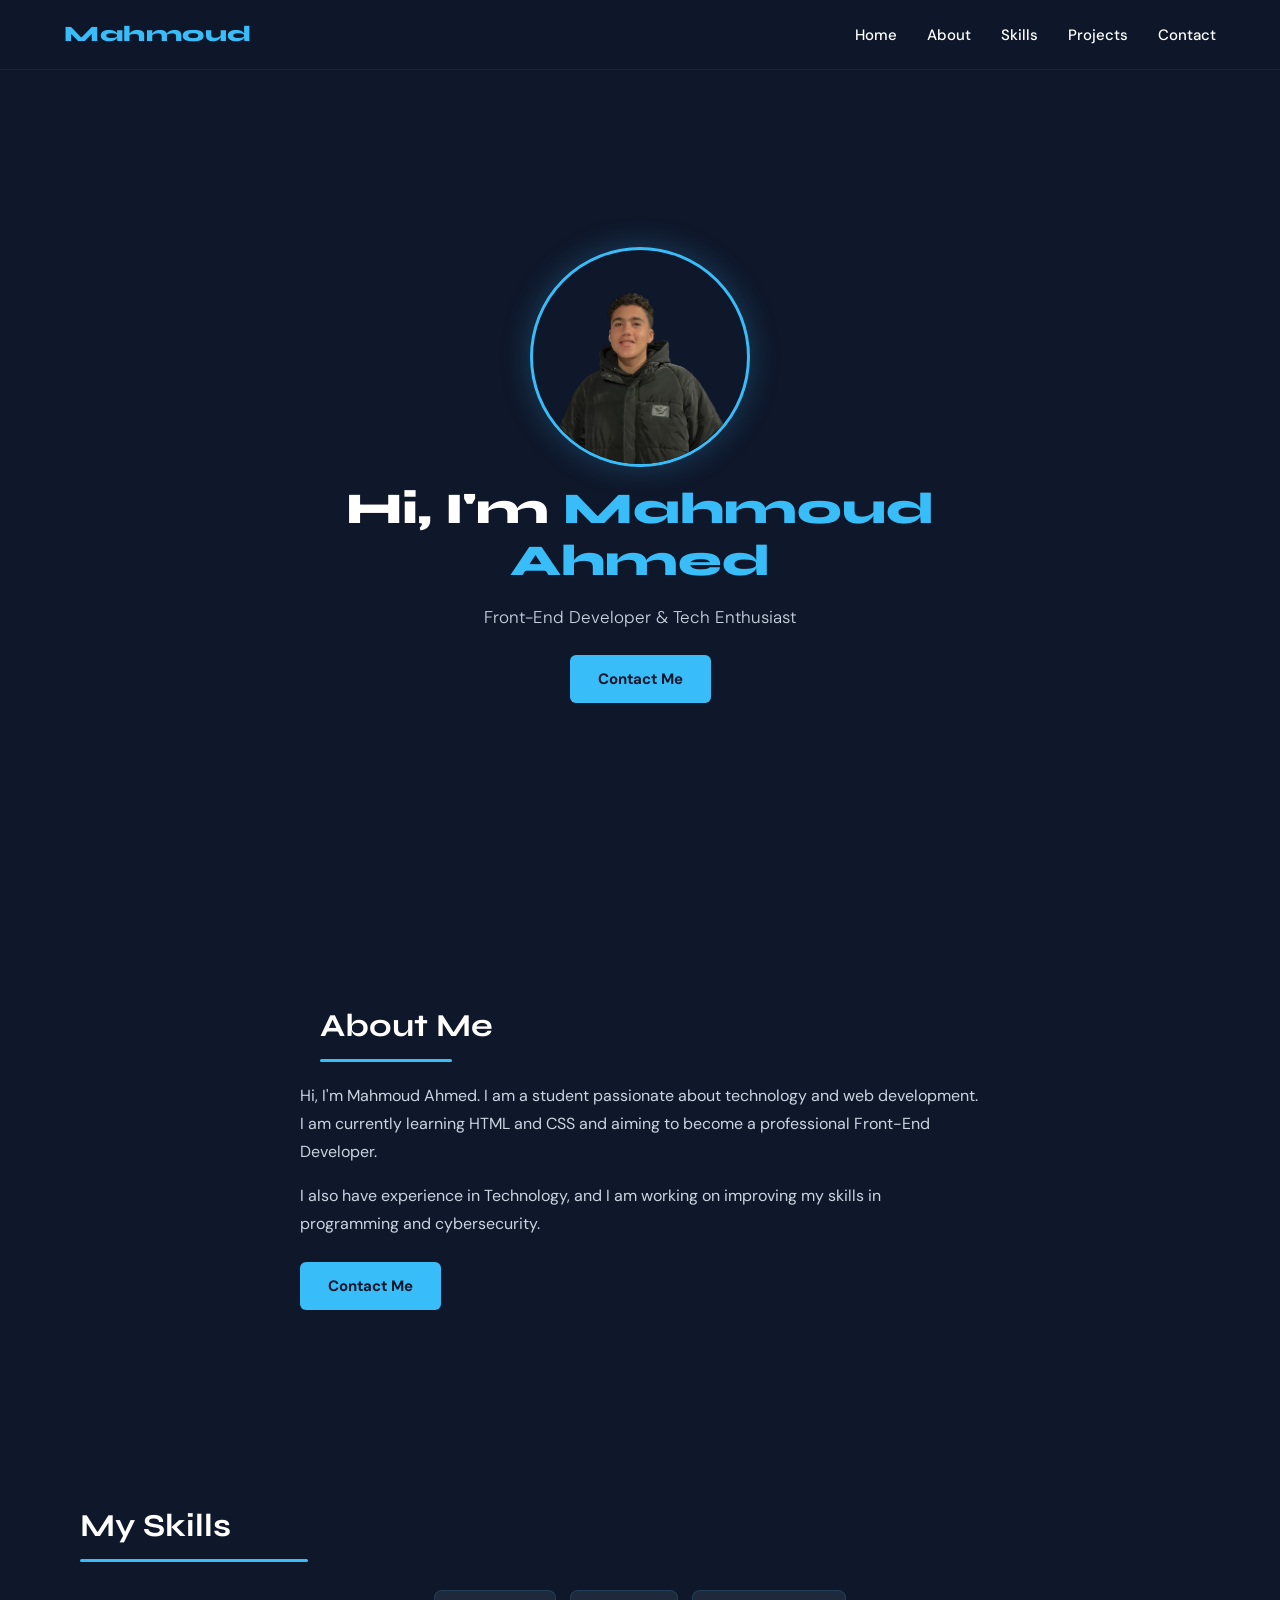
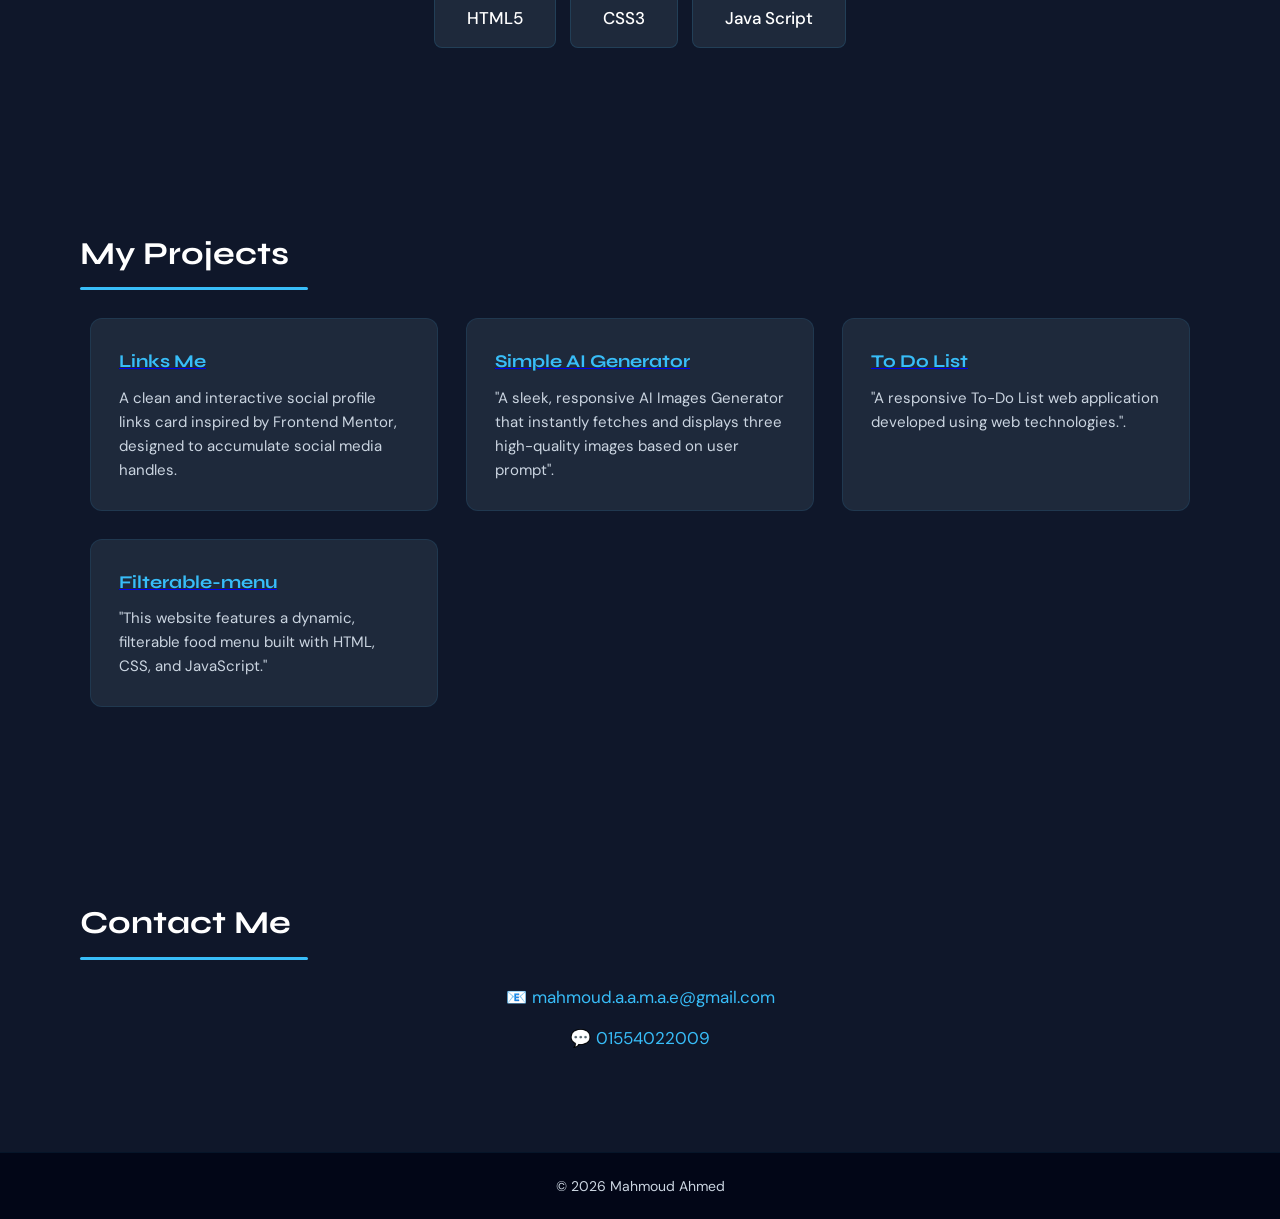
==== Portfolio/index.html @ 6e29f321 "Add files via upload" ====
<!DOCTYPE html>
<html lang="en">

<head>
  <meta charset="UTF-8">
  <meta name="viewport" content="width=device-width, initial-scale=1.0">
  <title>Mahmoud Portfolio</title>
  <link rel="preconnect" href="https://fonts.googleapis.com">
  <link rel="preconnect" href="https://fonts.gstatic.com" crossorigin>
  <link
    href="https://fonts.googleapis.com/css2?family=Syne:wght@400;600;700;800&family=DM+Sans:wght@300;400;500&display=swap"
    rel="stylesheet">
  <link rel="stylesheet" href="style.css">
</head>

<body>

  <!-- Navbar -->
  <nav id="navbar">
    <a href="#hero" class="logo">Mahmoud</a>

    <button class="hamburger" id="hamburger" aria-label="Toggle menu" aria-expanded="false">
      <span></span>
      <span></span>
      <span></span>
    </button>

    <ul class="nav-links" id="nav-links">
      <li><a href="#hero" class="nav-link">Home</a></li>
      <li><a href="#about" class="nav-link">About</a></li>
      <li><a href="#skills" class="nav-link">Skills</a></li>
      <li><a href="#projects" class="nav-link">Projects</a></li>
      <li><a href="#contact" class="nav-link">Contact</a></li>
    </ul>
  </nav>

  <!-- Hero Section -->
  <section class="hero" id="hero">
    <div class="hero-content">
      <img src="profile.png" alt="Mahmoud Ahmed - Profile Picture">
      <h1>Hi, I'm <span>Mahmoud Ahmed</span></h1>
      <p class="hero-subtitle">Front-End Developer & Tech Enthusiast</p>
      <a href="#contact" class="btn">Contact Me</a>
    </div>
  </section>

  <!-- About Me Section -->
  <section class="about" id="about">
    <div class="about-container">
      <div class="about-text">
        <h2>About Me</h2>
        <p>
          Hi, I'm Mahmoud Ahmed. I am a student passionate about technology and web development.
          I am currently learning HTML and CSS and aiming to become a professional Front-End Developer.
        </p>
        <p>
          I also have experience in Technology, and I am working on improving my skills
          in programming and cybersecurity.
        </p>
        <a href="#contact" class="btn">Contact Me</a>
      </div>
    </div>
  </section>

  <!-- Skills Section -->
  <!-- Skills Section -->
  <section id="skills">
    <h2>My Skills</h2>
    <div class="skills">
      <div class="skill">HTML5</div>
      <div class="skill">CSS3</div>
      <div class="skill">Java Script</div>

    </div>
  </section>

  <!-- Projects Section -->
  <section id="projects">
    <h2>My Projects</h2>
    <div class="projects">

      <div class="card">
        <a href="https://elnajjar-links.netlify.app/">
          <h3>Links Me</h3>
        </a>
        <p>A clean and interactive social profile links card inspired by Frontend Mentor, designed to accumulate social
          media handles.</p>
      </div>

      <div class="card">
        <a href="https://elnajjar-generator.netlify.app/">
          <h3> Simple AI Generator</h3>
        </a>
        <p>"A sleek, responsive AI Images Generator that instantly fetches and displays three high-quality images based
          on user prompt".</p>
      </div>
      <div class="card">
        <a href="https://elnajjar-todo.netlify.app/">
          <h3>To Do List</h3>
        </a>
        <p>"A responsive To-Do List web application developed using web technologies.".</p>
      </div>
      <div class="card">
        <a href="https://elnajjar-filterable-menu.netlify.app/">
          <h3>Filterable-menu</h3>
        </a>
        <p>"This website features a dynamic, filterable food menu built with HTML, CSS, and JavaScript."</p>
      </div>




    </div>
  </section>

  <!-- Contact Section -->
  <section id="contact">
    <h2>Contact Me</h2>
    <div class="contact-info">
      <p>📧 <a href="mailto:mahmoud.a.a.m.a.e@gmail.com">mahmoud.a.a.m.a.e@gmail.com</a></p>
      <p>💬 <a href="https://wa.me/201554022009">01554022009</a></p>
    </div>
  </section>

  <!-- Footer -->
  <footer>
    <p>© 2026 Mahmoud Ahmed</p>
  </footer>

  <!-- JavaScript -->
  <script>
    const hamburger = document.getElementById('hamburger');
    const navLinks = document.getElementById('nav-links');

    hamburger.addEventListener('click', () => {
      const isOpen = navLinks.classList.toggle('open');
      hamburger.classList.toggle('active');
      hamburger.setAttribute('aria-expanded', isOpen);
    });

    document.querySelectorAll('.nav-link').forEach(link => {
      link.addEventListener('click', () => {
        navLinks.classList.remove('open');
        hamburger.classList.remove('active');
        hamburger.setAttribute('aria-expanded', false);
      });
    });

    window.addEventListener('scroll', () => {
      const navbar = document.getElementById('navbar');
      navbar.classList.toggle('scrolled', window.scrollY > 50);
    });
  </script>

</body>

</html>
---- Portfolio/style.css ----
/* ===== CSS Variables ===== */
:root {
  --bg-primary: #0f172a;
  --bg-secondary: #1e293b;
  --bg-footer: #020617;
  --accent: #38bdf8;
  --accent-hover: #7dd3fc;
  --text-primary: #ffffff;
  --text-muted: #cbd5e1;
  --nav-height: 70px;
  --font-display: 'Syne', Arial, sans-serif;
  --font-body: 'DM Sans', Arial, sans-serif;
}

/* ===== Reset & Global ===== */
*,
*::before,
*::after {
  margin: 0;
  padding: 0;
  box-sizing: border-box;
}

html {
  scroll-behavior: smooth;
  font-size: 16px;
}

body {
  background: var(--bg-primary);
  color: var(--text-primary);
  font-family: var(--font-body);
  overflow-x: hidden;
  line-height: 1.6;
}

/* ===== Navbar ===== */
nav {
  position: fixed;
  top: 0;
  left: 0;
  width: 100%;
  height: var(--nav-height);
  display: flex;
  justify-content: space-between;
  align-items: center;
  padding: 0 clamp(20px, 5vw, 80px);
  background: rgba(15, 23, 42, 0.92);
  backdrop-filter: blur(10px);
  -webkit-backdrop-filter: blur(10px);
  border-bottom: 1px solid rgba(56, 189, 248, 0.1);
  z-index: 1000;
  transition: background 0.3s, box-shadow 0.3s;
}

nav.scrolled {
  background: rgba(15, 23, 42, 0.98);
  box-shadow: 0 4px 30px rgba(0, 0, 0, 0.4);
}

.logo {
  font-family: var(--font-display);
  color: var(--accent);
  font-size: 22px;
  font-weight: 800;
  text-decoration: none;
  letter-spacing: 0.5px;
  flex-shrink: 0;
}

/* ===== Nav Links ===== */
.nav-links {
  display: flex;
  list-style: none;
  gap: clamp(15px, 3vw, 30px);
  align-items: center;
}

.nav-links a {
  color: var(--text-primary);
  text-decoration: none;
  font-size: 15px;
  font-weight: 500;
  position: relative;
  transition: color 0.3s;
  white-space: nowrap;
}

.nav-links a::after {
  content: "";
  position: absolute;
  left: 0;
  bottom: -4px;
  width: 0%;
  height: 2px;
  background: var(--accent);
  transition: width 0.3s ease;
}

.nav-links a:hover {
  color: var(--accent);
}

.nav-links a:hover::after {
  width: 100%;
}

/* ===== Hamburger Button ===== */
.hamburger {
  display: none;
  flex-direction: column;
  justify-content: space-between;
  width: 28px;
  height: 20px;
  background: none;
  border: none;
  cursor: pointer;
  padding: 0;
  z-index: 1100;
}

.hamburger span {
  display: block;
  width: 100%;
  height: 2px;
  background: var(--text-primary);
  border-radius: 2px;
  transition: transform 0.35s ease, opacity 0.35s ease;
  transform-origin: center;
}

/* Animated X when open */
.hamburger.active span:nth-child(1) {
  transform: translateY(9px) rotate(45deg);
}

.hamburger.active span:nth-child(2) {
  opacity: 0;
  transform: scaleX(0);
}

.hamburger.active span:nth-child(3) {
  transform: translateY(-9px) rotate(-45deg);
}

/* ===== Hero ===== */
.hero {
  min-height: 100vh;
  display: flex;
  justify-content: center;
  align-items: center;
  text-align: center;
  padding: calc(var(--nav-height) + 40px) clamp(20px, 5vw, 60px) 60px;
}

.hero-content {
  display: flex;
  flex-direction: column;
  align-items: center;
  gap: 16px;
  max-width: 600px;
}

.hero img {
  width: clamp(150px, 30vw, 220px);
  height: clamp(150px, 30vw, 220px);
  object-fit: cover;
  border-radius: 50%;
  border: 3px solid var(--accent);
  box-shadow: 0 0 30px rgba(56, 189, 248, 0.25);
  transition: transform 0.3s ease, box-shadow 0.3s ease;
}

.hero img:hover {
  transform: scale(1.05);
  box-shadow: 0 0 45px rgba(56, 189, 248, 0.4);
}

.hero h1 {
  font-family: var(--font-display);
  font-size: clamp(26px, 5vw, 44px);
  font-weight: 800;
  line-height: 1.2;
}

.hero h1 span {
  color: var(--accent);
}

.hero-subtitle {
  font-size: clamp(14px, 2.5vw, 17px);
  color: var(--text-muted);
  font-weight: 300;
}

/* ===== Buttons ===== */
.btn {
  display: inline-block;
  margin-top: 8px;
  padding: 12px 28px;
  background: var(--accent);
  color: #0f172a;
  text-decoration: none;
  border-radius: 6px;
  font-weight: 700;
  font-size: 15px;
  transition: transform 0.25s ease, box-shadow 0.25s ease;
}

.btn:hover {
  transform: translateY(-2px) scale(1.03);
  box-shadow: 0 6px 20px rgba(56, 189, 248, 0.35);
}

/* ===== Section Headings ===== */
section h2 {
  font-family: var(--font-display);
  font-size: clamp(22px, 4vw, 32px);
  font-weight: 700;
  position: relative;
  display: block;
  text-align: left;
  padding-left: 20px;


}

section h2::after {
  content: '';
  display: block;
  width: 20%;
  height: 3px;
  background: var(--accent);
  border-radius: 2px;
  margin: 8px 0 0;
}

/* ===== About ===== */
.about {
  padding: clamp(50px, 8vw, 100px) clamp(20px, 8vw, 120px);
}

.about-container {
  display: flex;
  justify-content: center;
}

.about-text {
  max-width: 680px;
  width: 100%;
}

.about-text h2 {
  text-align: left;
  left: 0;
  transform: none;
  margin-bottom: 20px;
}

.about-text h2::after {
  margin: 8px 0 0;
}

.about-text p {
  margin-bottom: 16px;
  line-height: 1.75;
  color: var(--text-muted);
  font-size: clamp(14px, 2vw, 16px);
}

/* ===== Skills ===== */
#skills {
  padding: clamp(50px, 8vw, 90px) clamp(20px, 5vw, 60px);
  text-align: center;
}

.skills {
  display: flex;
  justify-content: center;
  gap: 14px;
  flex-wrap: wrap;
  margin-top: 28px;
}

.skill {
  background: var(--bg-secondary);
  padding: clamp(10px, 2vw, 14px) clamp(20px, 4vw, 32px);
  border-radius: 8px;
  font-size: clamp(14px, 2vw, 17px);
  font-weight: 500;
  border: 1px solid rgba(56, 189, 248, 0.15);
  transition: border-color 0.3s, transform 0.25s;
}

.skill:hover {
  border-color: var(--accent);
  transform: translateY(-3px);
}

/* ===== Projects ===== */
#projects {
  padding: clamp(50px, 8vw, 90px) clamp(20px, 5vw, 60px);
  text-align: center;
}

.projects {
  display: grid;
  grid-template-columns: repeat(auto-fit, minmax(240px, 1fr));
  gap: 20px;
  margin-top: 28px;
  max-width: 1100px;
  margin-left: auto;
  margin-right: auto;
}


.card {
  background: var(--bg-secondary);
  padding: clamp(20px, 3vw, 28px);
  border-radius: 12px;
  border: 1px solid rgba(56, 189, 248, 0.1);
  transition: transform 0.3s ease, border-color 0.3s ease, box-shadow 0.3s ease;
  text-align: left;
}

.card:hover {
  transform: translateY(-5px);
  border-color: rgba(56, 189, 248, 0.4);
  box-shadow: 0 10px 30px rgba(0, 0, 0, 0.3);
}

.card h3 {
  font-family: var(--font-display);
  font-size: clamp(16px, 2.5vw, 18px);
  margin-bottom: 10px;
  color: var(--accent);
}

.card p {
  font-size: clamp(13px, 1.8vw, 15px);
  color: var(--text-muted);
  line-height: 1.6;
}

/* ===== Contact ===== */
#contact {
  padding: clamp(60px, 8vw, 100px) clamp(20px, 5vw, 60px);
  text-align: center;
}

.contact-info {
  margin-top: 24px;
  display: flex;
  flex-direction: column;
  gap: 14px;
  align-items: center;
}

.contact-info p {
  font-size: clamp(14px, 2.2vw, 17px);
  color: var(--text-muted);
}

.contact-info a {
  color: var(--accent);
  text-decoration: none;
  transition: color 0.3s;
}

.contact-info a:hover {
  color: var(--accent-hover);
  text-decoration: underline;
}

/* ===== Footer ===== */
footer {
  text-align: center;
  padding: 22px;
  background: var(--bg-footer);
  color: var(--text-muted);
  font-size: 14px;
  border-top: 1px solid rgba(56, 189, 248, 0.08);
}

/* ===================================================
   RESPONSIVE BREAKPOINTS
   =================================================== */

/* ---- Mobile: up to 767px ---- */
@media (max-width: 767px) {

  /* Reduce vertical gaps on mobile */
  .hero {
    min-height: 100vh;
    padding: calc(var(--nav-height) + 20px) 20px 30px;
  }

  .hero-content {
    gap: 10px;
  }

  .about {
    padding: 30px 20px;
  }

  #skills {
    padding: 30px 20px;
  }

  #projects {
    padding: 30px 20px;
  }

  #contact {
    padding: 30px 20px;
  }

  .contact-info {
    margin-top: 16px;
    gap: 10px;
  }

  /* Hamburger visible */
  .hamburger {
    display: flex;
  }

  /* Nav links: full-screen overlay */
  .nav-links {
    position: fixed;
    top: var(--nav-height);
    left: 0;
    width: 100%;
    height: calc(100vh - var(--nav-height));
    background: rgba(15, 23, 42, 0.98);
    flex-direction: column;
    justify-content: center;
    align-items: center;
    gap: 36px;
    transform: translateX(100%);
    transition: transform 0.35s ease;
    pointer-events: none;
  }

  .nav-links.open {
    transform: translateX(0);
    pointer-events: all;
  }

  .nav-links a {
    font-size: 22px;
    font-weight: 600;
  }

  /* About text centered on mobile */
  .about-text h2 {
    text-align: center;
    left: 50%;
    transform: translateX(-50%);
  }

  .about-text h2::after {
    margin: 8px auto 0;
  }

  .about-text {
    text-align: center;
  }

  /* Single column projects */
  .projects {
    grid-template-columns: 1fr;
  }

  .card {
    text-align: center;
  }
}

/* ---- Small mobile: up to 380px ---- */
@media (max-width: 380px) {
  .hero img {
    width: 130px;
    height: 130px;
  }

  .btn {
    padding: 10px 22px;
    font-size: 14px;
  }
}

/* ---- Tablet: 768px – 1023px ---- */
@media (min-width: 768px) and (max-width: 1023px) {

  .projects {
    grid-template-columns: repeat(2, 1fr);
  }

  .about {
    padding: 60px clamp(30px, 6vw, 80px);
  }

  .about-text {
    max-width: 100%;
  }
}

/* ---- Desktop: 1024px + ---- */
@media (min-width: 1024px) {

  .projects {
    grid-template-columns: repeat(3, 1fr);
    gap: 28px;
  }
}

/* ---- Large desktop: 1400px + ---- */
@media (min-width: 1400px) {

  .hero h1 {
    font-size: 52px;
  }

  .about,
  #skills,
  #projects,
  #contact {
    padding-left: clamp(60px, 10vw, 180px);
    padding-right: clamp(60px, 10vw, 180px);
  }
}
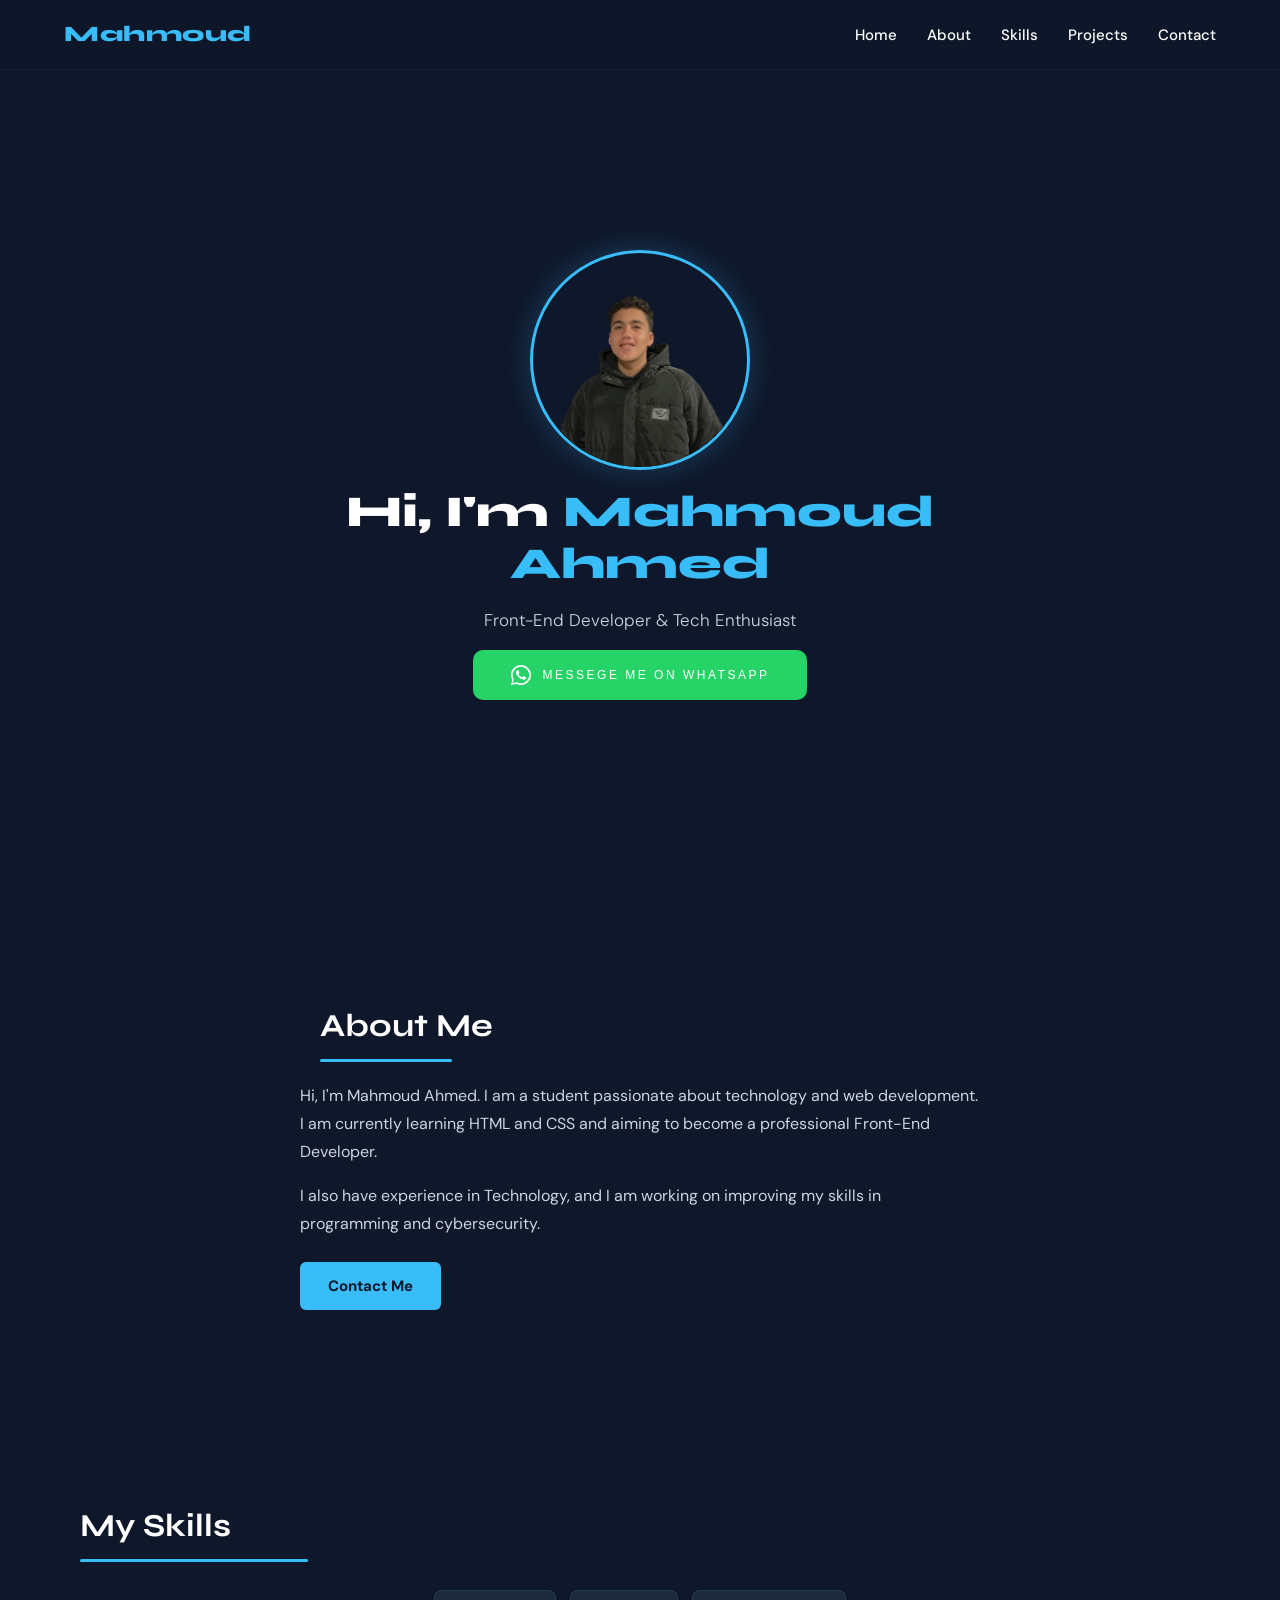
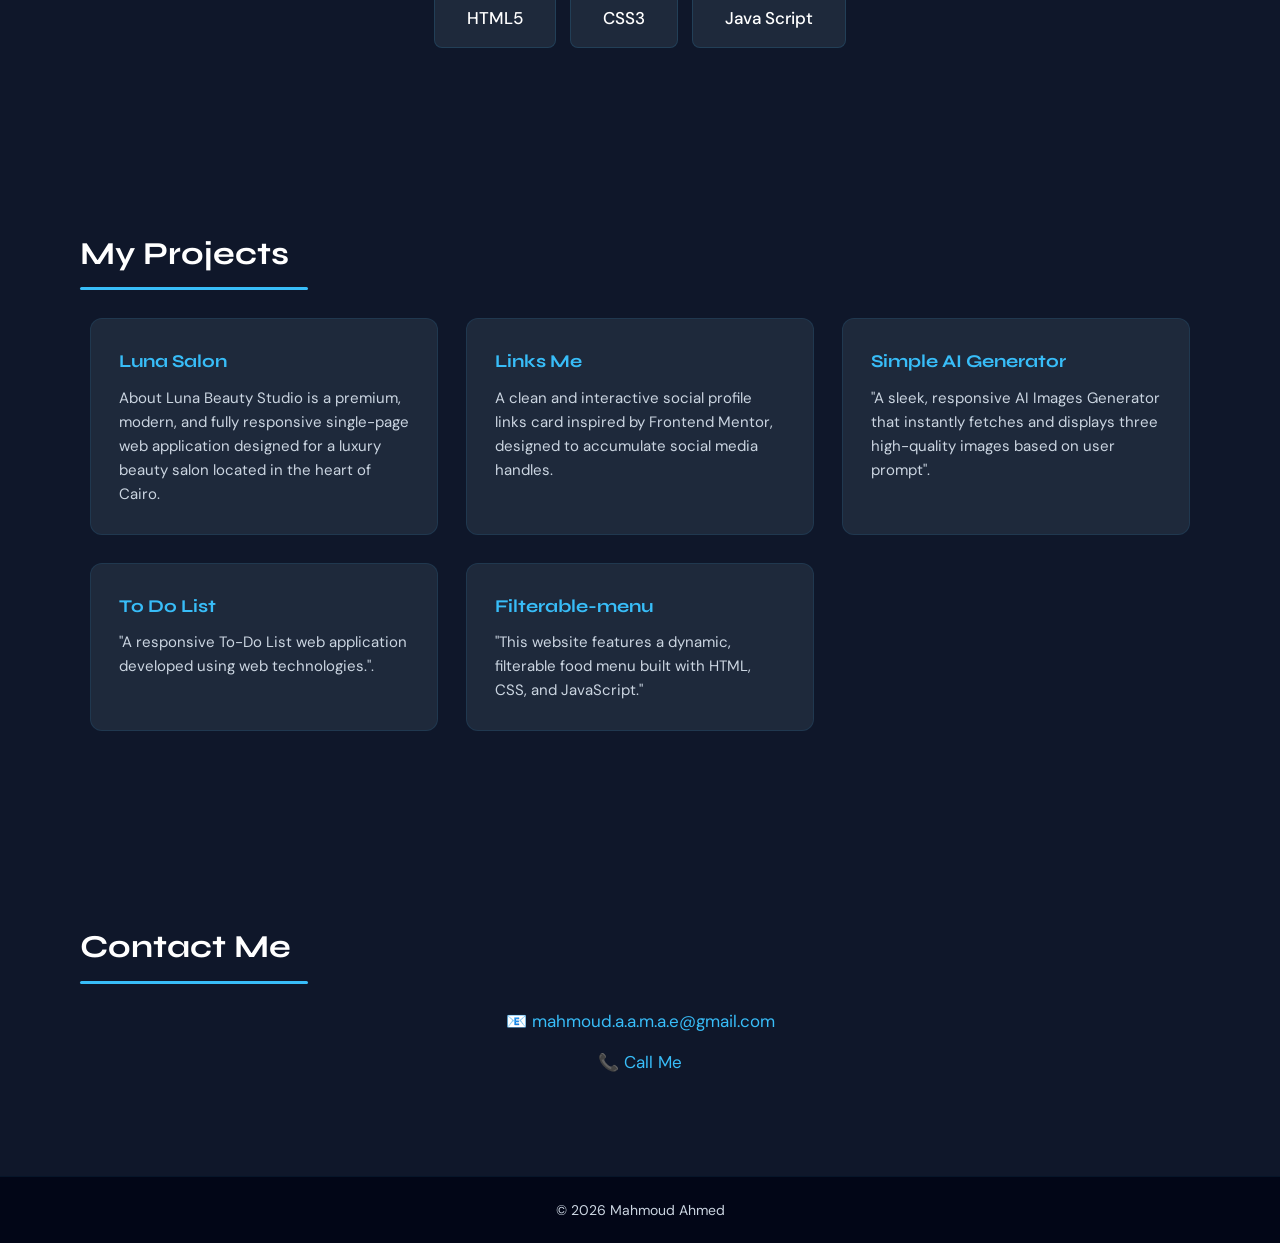
==== commit bdf4bf57: "Add files via upload" ====
--- a/Portfolio/index.html
+++ b/Portfolio/index.html
@@ -40,7 +40,14 @@
       <img src="profile.png" alt="Mahmoud Ahmed - Profile Picture">
       <h1>Hi, I'm <span>Mahmoud Ahmed</span></h1>
       <p class="hero-subtitle">Front-End Developer & Tech Enthusiast</p>
-      <a href="#contact" class="btn">Contact Me</a>
+      <a href="https://wa.me/201554022009?text=Hello,%20I%20would%20like%20to%20book%20an%20appointment%20at%20Luna%20Beauty%20Studio" target="_blank" class="btn-wa" style="text-decoration: none;">
+            <svg width="20" height="20" viewBox="0 0 24 24" class="wa-icon">
+                <path d="M17.472 14.382c-.297-.149-1.758-.867-2.03-.967-.273-.099-.471-.148-.67.15-.197.297-.767.966-.94 1.164-.173.199-.347.223-.644.075-.297-.15-1.255-.463-2.39-1.475-.883-.788-1.48-1.761-1.653-2.059-.173-.297-.018-.458.13-.606.134-.133.298-.347.446-.52.149-.174.198-.298.298-.497.099-.198.05-.371-.025-.52-.075-.149-.669-1.612-.916-2.207-.242-.579-.487-.5-.669-.51-.173-.008-.371-.01-.57-.01-.198 0-.52.074-.792.372-.272.297-1.04 1.016-1.04 2.479 0 1.462 1.065 2.875 1.213 3.074.149.198 2.096 3.2 5.077 4.487.709.306 1.262.489 1.694.625.712.227 1.36.195 1.871.118.571-.085 1.758-.719 2.006-1.413.248-.694.248-1.289.173-1.413z"/>
+                <path d="M12 0C5.373 0 0 5.373 0 12c0 2.127.555 4.126 1.526 5.858L0 24l6.335-1.508A11.945 11.945 0 0012 24c6.627 0 12-5.373 12-12S18.627 0 12 0zm0 22c-1.873 0-3.641-.487-5.178-1.342L2 22l1.368-4.718A9.953 9.953 0 012 12C2 6.477 6.477 2 12 2s10 5.477 10 10-4.477 10-10 10z"/>
+            </svg>
+            Messege Me on WhatsApp
+        </a>
+      
     </div>
   </section>
 
@@ -80,7 +87,15 @@
     <div class="projects">
 
       <div class="card">
-        <a href="https://elnajjar-links.netlify.app/">
+        <a href="https://mahmoud-ahmed1-pro.github.io/Luna-Salon/">
+          <h3>Luna Salon</h3>
+        </a>
+        <p>About
+          Luna Beauty Studio is a premium, modern, and fully responsive single-page web application designed for a
+          luxury beauty salon located in the heart of Cairo.</p>
+      </div>
+      <div class="card">
+        <a href="https://mahmoud-ahmed1-pro.github.io/My-Link/">
           <h3>Links Me</h3>
         </a>
         <p>A clean and interactive social profile links card inspired by Frontend Mentor, designed to accumulate social
@@ -88,20 +103,20 @@
       </div>
 
       <div class="card">
-        <a href="https://elnajjar-generator.netlify.app/">
+        <a href="https://mahmoud-ahmed1-pro.github.io/AI-Gen/">
           <h3> Simple AI Generator</h3>
         </a>
         <p>"A sleek, responsive AI Images Generator that instantly fetches and displays three high-quality images based
           on user prompt".</p>
       </div>
       <div class="card">
-        <a href="https://elnajjar-todo.netlify.app/">
+        <a href="https://mahmoud-ahmed1-pro.github.io/To-DO-/">
           <h3>To Do List</h3>
         </a>
         <p>"A responsive To-Do List web application developed using web technologies.".</p>
       </div>
       <div class="card">
-        <a href="https://elnajjar-filterable-menu.netlify.app/">
+        <a href="https://mahmoud-ahmed1-pro.github.io/menu/">
           <h3>Filterable-menu</h3>
         </a>
         <p>"This website features a dynamic, filterable food menu built with HTML, CSS, and JavaScript."</p>
@@ -118,7 +133,7 @@
     <h2>Contact Me</h2>
     <div class="contact-info">
       <p>📧 <a href="mailto:mahmoud.a.a.m.a.e@gmail.com">mahmoud.a.a.m.a.e@gmail.com</a></p>
-      <p>💬 <a href="https://wa.me/201554022009">01554022009</a></p>
+      <p>📞 <a href="tel:+201554627952">Call Me</a></p>
     </div>
   </section>
 
--- a/Portfolio/style.css
+++ b/Portfolio/style.css
@@ -160,6 +160,53 @@
   gap: 16px;
   max-width: 600px;
 }
+.hero-content a {
+  
+    background: transparent;
+    border: 1.2px solid var(--gold);
+    color: var(--gold);
+    padding: 8px 22px;
+    font-family: 'Jost', sans-serif;
+    font-size: 10px;
+    letter-spacing: 2px;
+    text-transform: uppercase;
+    cursor: pointer;
+    transition: all .2s;
+    background: #25D366;
+    color: white;
+    padding: 15px 38px;
+    border: none;
+    font-family: 'Jost', sans-serif;
+    font-size: 12px;
+    letter-spacing: 2.5px;
+    text-transform: uppercase;
+    cursor: pointer;
+    display: inline-flex;
+    align-items: center;
+    gap: 12px;
+    font-weight: 500;
+    transition: opacity .2s;
+    border-radius: 10px;
+     
+}
+.wa-icon {
+    fill: white;
+}
+
+.hero-content a :hover{
+   opacity: .88;
+
+}
+
+
+
+
+.btn-nav:hover {
+    background: var(--gold);
+    color: var(--bg);
+}
+
+
 
 .hero img {
   width: clamp(150px, 30vw, 220px);
@@ -387,32 +434,25 @@
    =================================================== */
 
 /* ---- Mobile: up to 767px ---- */
+/* ---- Mobile: up to 767px ---- */
 @media (max-width: 767px) {
 
-  /* Reduce vertical gaps on mobile */
+  /* تقليل المسافات الأفقية من 20px إلى 12px وتجميع الأقسام لمنع التكرار */
+  .about, 
+  #skills, 
+  #projects, 
+  #contact {
+    padding: 30px 12px; 
+  }
+
+  /* تقليل المسافات الأفقية في الـ Hero أيضاً */
   .hero {
     min-height: 100vh;
-    padding: calc(var(--nav-height) + 20px) 20px 30px;
+    padding: calc(var(--nav-height) + 20px) 12px 30px;
   }
 
   .hero-content {
     gap: 10px;
-  }
-
-  .about {
-    padding: 30px 20px;
-  }
-
-  #skills {
-    padding: 30px 20px;
-  }
-
-  #projects {
-    padding: 30px 20px;
-  }
-
-  #contact {
-    padding: 30px 20px;
   }
 
   .contact-info {
@@ -493,12 +533,17 @@
 /* ---- Tablet: 768px – 1023px ---- */
 @media (min-width: 768px) and (max-width: 1023px) {
 
+  /* توحيد وتقليل المسافات الأفقية لكل الأقسام في التابلت لـ 24px بدلاً من المساحات العشوائية */
+  .about, 
+  #skills, 
+  #projects, 
+  #contact {
+    padding: 50px 24px; 
+  }
+
   .projects {
     grid-template-columns: repeat(2, 1fr);
-  }
-
-  .about {
-    padding: 60px clamp(30px, 6vw, 80px);
+    gap: 20px; /* أضفت gap محدد هنا لمنع تباعد الكروت بشكل مبالغ فيه */
   }
 
   .about-text {
@@ -529,4 +574,8 @@
     padding-left: clamp(60px, 10vw, 180px);
     padding-right: clamp(60px, 10vw, 180px);
   }
+}
+
+a {
+  text-decoration: none;
 }
